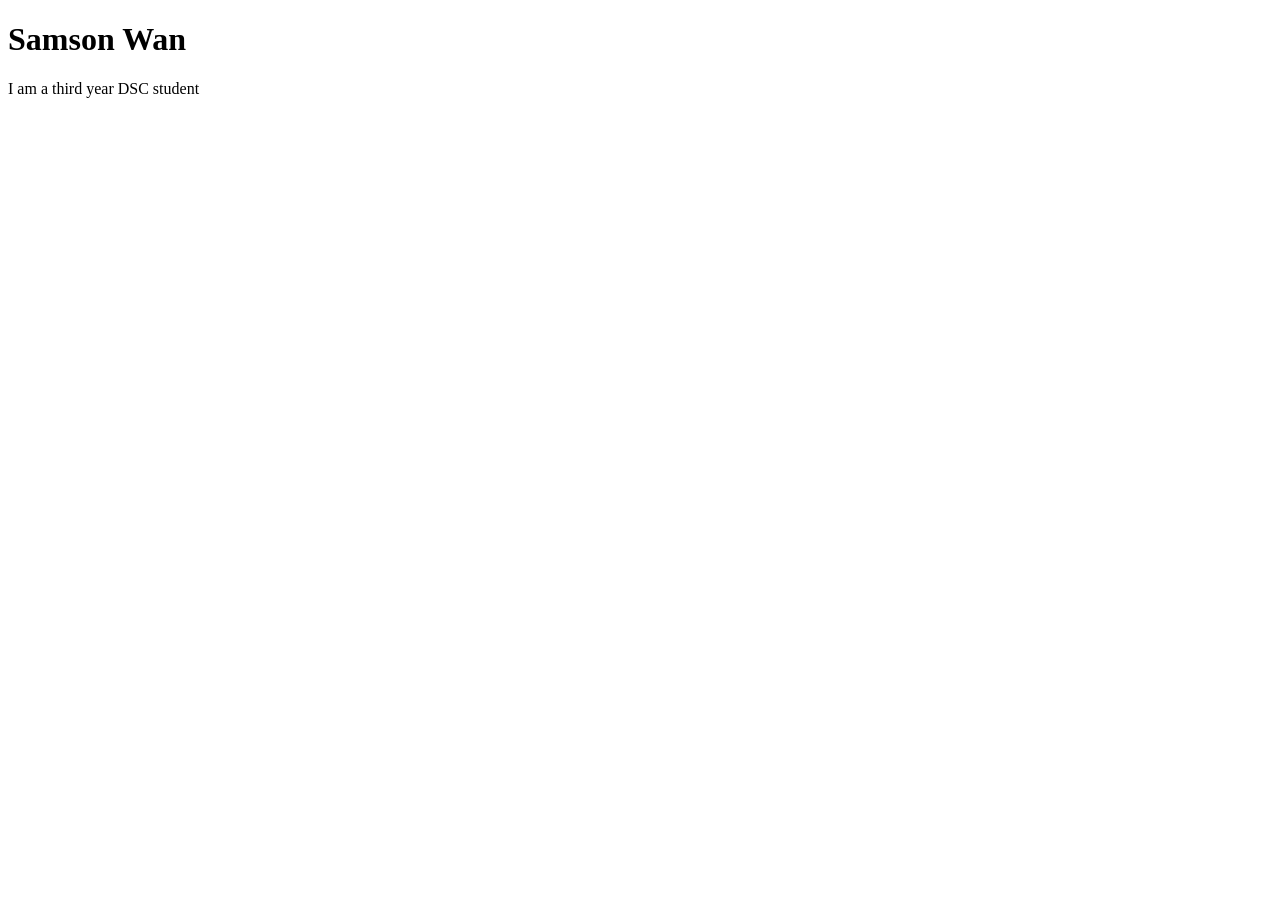
==== index.html @ efa76b4a "create: index.html" ====
<!DOCTYPE html>
<html lang="en">
<head>
    <meta charset="UTF-8">
    <meta name="viewport" content="width=device-width, initial-scale=1.0">
    <title>Samson Wan: Personal site and portfolio</title>
</head>
<body>
    <h1>Samson Wan</h1>
    <p>I am a third year DSC student</p>
</body>
</html>
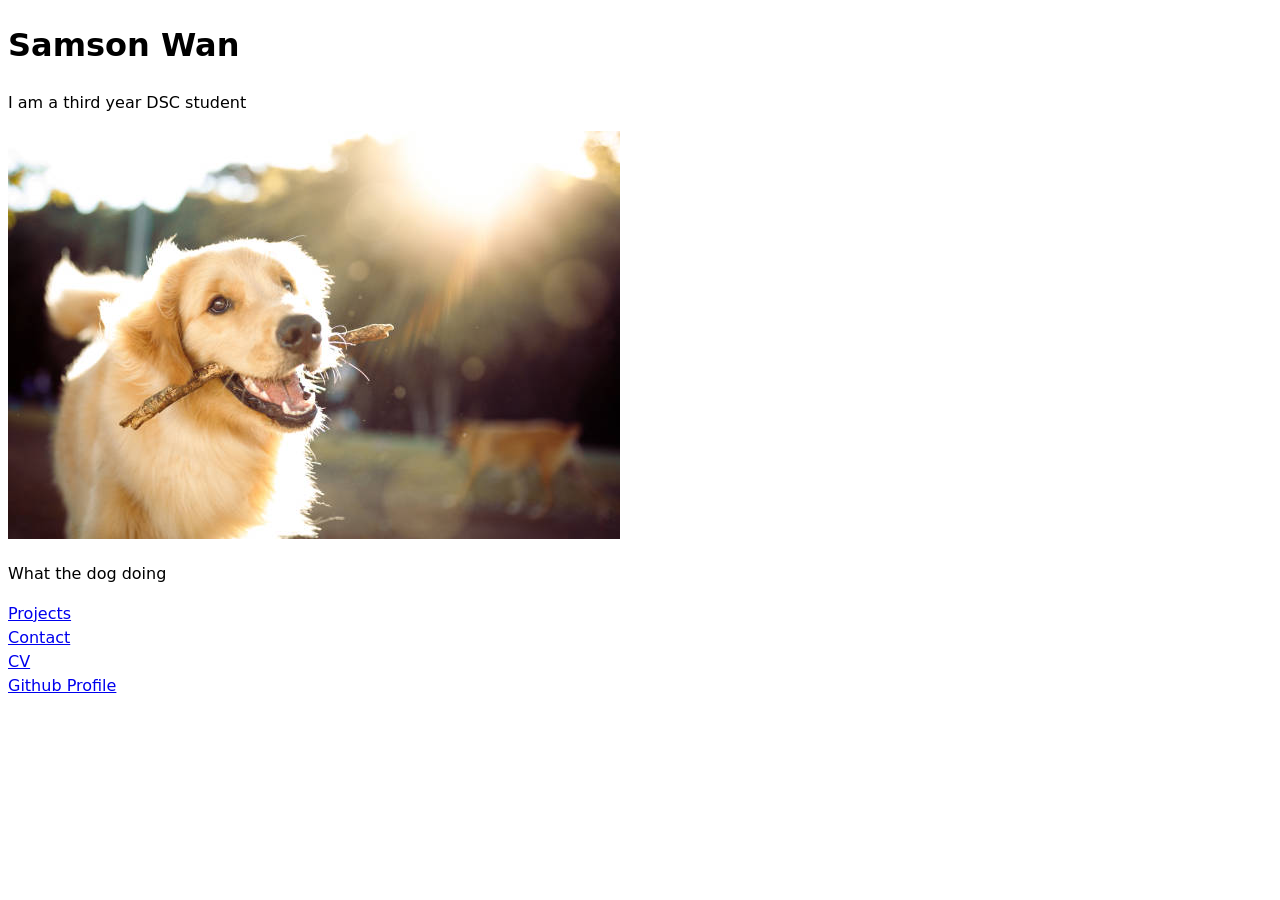
==== commit 81660f24: "Lab1 completed" ====
--- a/index.html
+++ b/index.html
@@ -4,9 +4,18 @@
     <meta charset="UTF-8">
     <meta name="viewport" content="width=device-width, initial-scale=1.0">
     <title>Samson Wan: Personal site and portfolio</title>
+    <link rel="stylesheet" href="style.css">
 </head>
 <body>
     <h1>Samson Wan</h1>
     <p>I am a third year DSC student</p>
+
+    <img src="images/dog.jpg" alt="Random dog picture I found on the web">
+    <p>What the dog doing</p>
+
+    <nav><a href="projects/index.html">Projects</a></nav>
+    <nav><a href="contact/index.html">Contact</a></nav>
+    <nav><a href="CV/index.html">CV</a></nav>
+    <nav><a href="https://github.com/lukkrim" target="_blank">Github Profile</a></nav>
 </body>
 </html>
--- a/style.css
+++ b/style.css
@@ -0,0 +1,6 @@
+body {
+    /* Set line height to 1.5 times the font size
+         and use the OS’s UI font as the website font
+       */
+    font: 100%/1.5 system-ui;
+  }
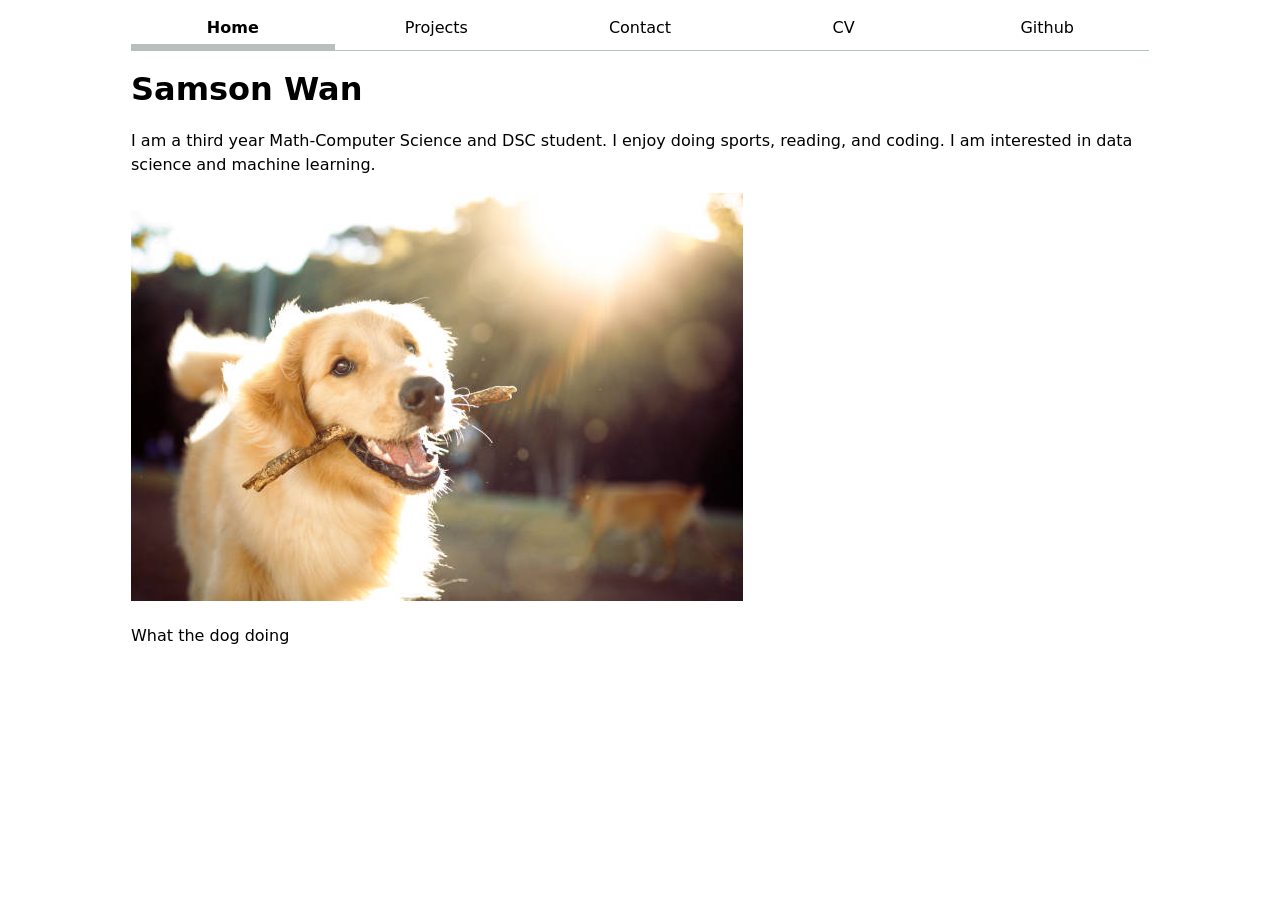
==== commit 33212a55: "Lab 2 Done, Page updated" ====
--- a/index.html
+++ b/index.html
@@ -7,15 +7,20 @@
     <link rel="stylesheet" href="style.css">
 </head>
 <body>
+    <nav>
+        <a href="index.html" class="current">Home</a>
+        <a href="projects/index.html">Projects</a>
+        <a href="contact/index.html">Contact</a>
+        <a href="CV/index.html">CV</a>
+        <a href="https://github.com/lukkrim" target="_blank">Github</a>
+    </nav>
+
     <h1>Samson Wan</h1>
-    <p>I am a third year DSC student</p>
+    <p>I am a third year Math-Computer Science and DSC student. I enjoy doing sports, reading, 
+        and coding. I am interested in data science and machine learning.</p>
 
     <img src="images/dog.jpg" alt="Random dog picture I found on the web">
     <p>What the dog doing</p>
 
-    <nav><a href="projects/index.html">Projects</a></nav>
-    <nav><a href="contact/index.html">Contact</a></nav>
-    <nav><a href="CV/index.html">CV</a></nav>
-    <nav><a href="https://github.com/lukkrim" target="_blank">Github Profile</a></nav>
 </body>
 </html>
--- a/style.css
+++ b/style.css
@@ -1,6 +1,53 @@
+html {
+  --color-accent: oklch(65% 50% 0);
+  accent-color: var(--color-accent);
+}
+
 body {
-    /* Set line height to 1.5 times the font size
-         and use the OS’s UI font as the website font
-       */
     font: 100%/1.5 system-ui;
-  }+    max-width: 100ch;
+    margin-inline: max(1em, (100% - 100ch) / 2);
+}
+
+img {
+  max-width: 100%;
+  height: auto;
+}
+
+nav {
+  display: flex;
+  flex-direction: row;
+  margin-bottom: 1em;
+  border-bottom-width: 1px;
+  border-bottom-style: solid;
+  border-bottom-color: oklch(80% 3% 200); 
+
+  a{
+    flex: 1;
+    text-decoration: none;
+    color: inherit;
+    text-align: center;
+    padding: 0.5em;
+
+    &.current {
+      font-weight: bold;
+      border-bottom-width: 0.4em;
+      border-bottom-style: solid;
+      border-bottom-color: oklch(80% 1% 200); 
+      padding-bottom: 0.25em;
+    }
+
+    &:hover {
+      font-weight: bold;
+      border-bottom-width: 0.4em;
+      border-bottom-style: solid;
+      border-bottom-color: oklch(0.5912 0.1283 275.29);
+      padding-bottom: 0.25em;
+    }
+  }
+}
+
+h1, h2, h3, h4, h5, h6 {
+  line-height: 1.1;
+  text-wrap: balance;
+}
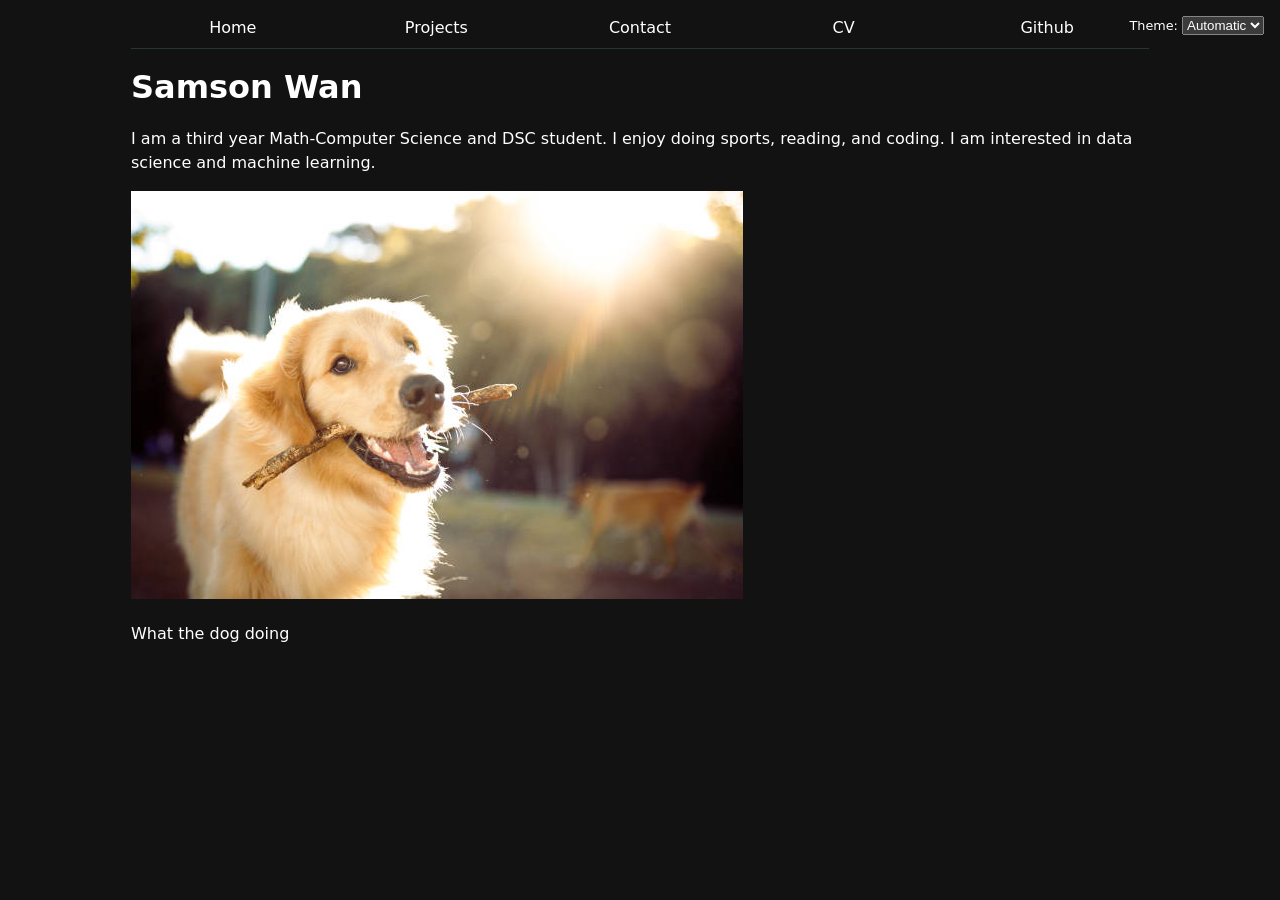
==== commit cf2c6558: "Lab 3 Completed" ====
--- a/index.html
+++ b/index.html
@@ -5,15 +5,16 @@
     <meta name="viewport" content="width=device-width, initial-scale=1.0">
     <title>Samson Wan: Personal site and portfolio</title>
     <link rel="stylesheet" href="style.css">
+    <script src="global.js" type="module"></script>
 </head>
 <body>
-    <nav>
-        <a href="index.html" class="current">Home</a>
+    <!-- <nav>
+        <a href="index.html">Home</a>
         <a href="projects/index.html">Projects</a>
         <a href="contact/index.html">Contact</a>
         <a href="CV/index.html">CV</a>
         <a href="https://github.com/lukkrim" target="_blank">Github</a>
-    </nav>
+    </nav> -->
 
     <h1>Samson Wan</h1>
     <p>I am a third year Math-Computer Science and DSC student. I enjoy doing sports, reading, 
--- a/style.css
+++ b/style.css
@@ -1,6 +1,7 @@
 html {
   --color-accent: oklch(65% 50% 0);
   accent-color: var(--color-accent);
+  color-scheme: dark;
 }
 
 body {
@@ -15,12 +16,13 @@
 }
 
 nav {
+  --border-color: oklch(50% 10% 200 / 40%);
   display: flex;
   flex-direction: row;
   margin-bottom: 1em;
   border-bottom-width: 1px;
   border-bottom-style: solid;
-  border-bottom-color: oklch(80% 3% 200); 
+  border-bottom-color: var(--border-color); 
 
   a{
     flex: 1;
@@ -33,7 +35,7 @@
       font-weight: bold;
       border-bottom-width: 0.4em;
       border-bottom-style: solid;
-      border-bottom-color: oklch(80% 1% 200); 
+      border-bottom-color: var(--border-color); 
       padding-bottom: 0.25em;
     }
 
@@ -50,4 +52,11 @@
 h1, h2, h3, h4, h5, h6 {
   line-height: 1.1;
   text-wrap: balance;
+}
+
+.color-scheme {
+  position: absolute;
+  top: 1rem;
+  right: 1rem;
+  font-size: 80%;
 }
